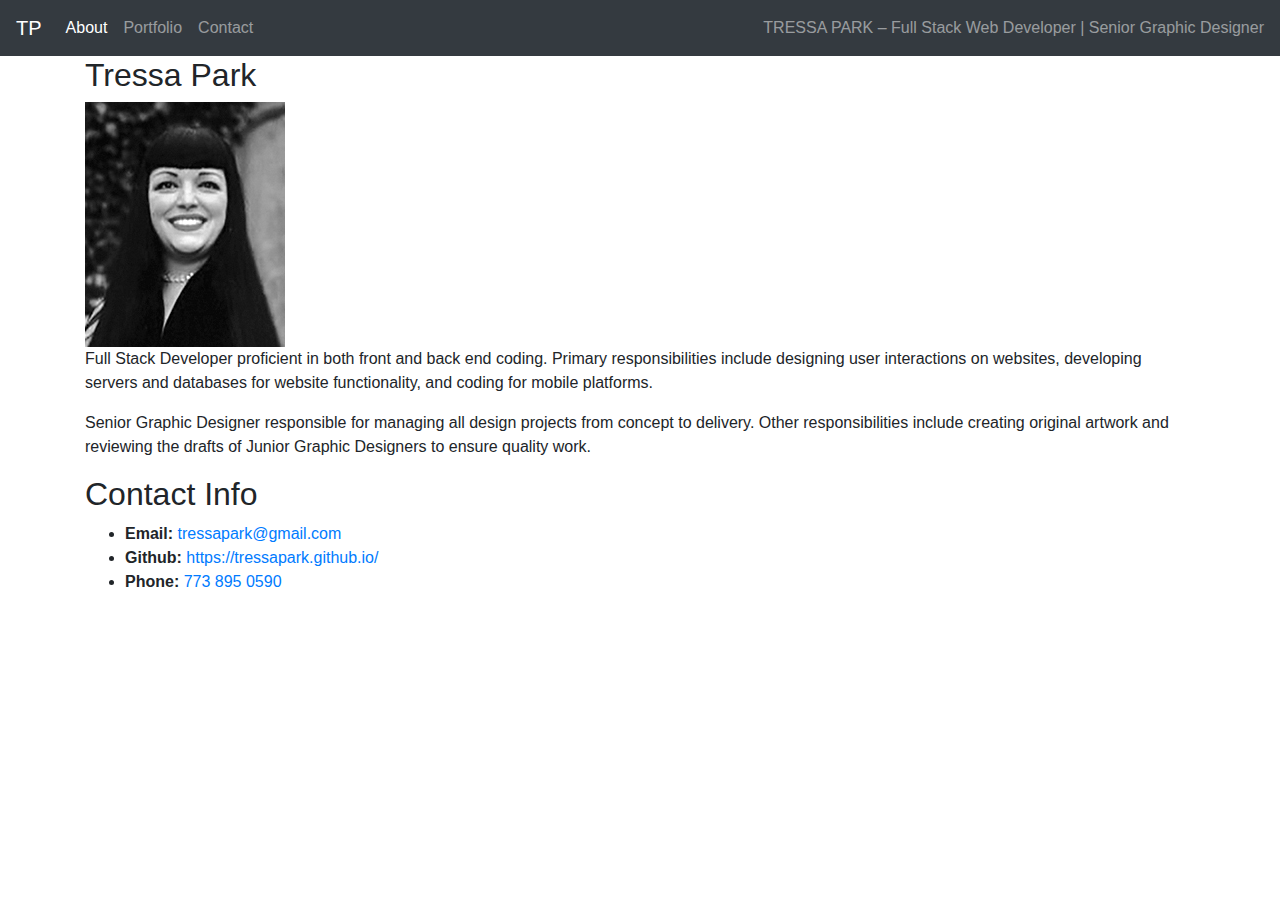
==== index.html @ b0b965c5 "initial commit with files" ====
<!DOCTYPE html>
<html lang="en-us">

<head>
  <link rel="stylesheet" href="https://stackpath.bootstrapcdn.com/bootstrap/4.4.1/css/bootstrap.min.css" integrity="sha384-Vkoo8x4CGsO3+Hhxv8T/Q5PaXtkKtu6ug5TOeNV6gBiFeWPGFN9MuhOf23Q9Ifjh" crossorigin="anonymous">
    <meta charset="UTF-8"/>
    <title>Welcome</title>
</head>

<body>
<nav class="navbar navbar-expand-lg navbar-dark bg-dark">
  <a class="navbar-brand" href="#">TP</a>
  <button class="navbar-toggler" type="button" data-toggle="collapse" data-target="#navbarText" aria-controls="navbarText" aria-expanded="false" aria-label="Toggle navigation">
    <span class="navbar-toggler-icon"></span>
  </button>
  <div class="collapse navbar-collapse" id="navbarText">
    <ul class="navbar-nav mr-auto">
      <li class="nav-item active">
        <a class="nav-link" href="index.html">About <span class="sr-only">(current)</span></a>
      </li>
      <li class="nav-item">
        <a class="nav-link" href="portfolio.html">Portfolio</a>
      </li>
      <li class="nav-item">
        <a class="nav-link" href="contact.html">Contact</a>
      </li>
    </ul>
    <span class="navbar-text">
      TRESSA PARK – Full Stack Web Developer | Senior Graphic Designer
    </span>
  </div>
</nav>

</body>

<div class="container">

    <section id="main-bio">

      <h2>Tressa Park</h2>

      <img src="./assets/images/tressa2bw.jpg" alt="Tressa" style="width:200px;height:245px;" />

      <p>Full Stack Developer proficient in both front and back end coding. Primary responsibilities include designing user interactions on websites, developing servers and databases for website functionality, and coding for mobile platforms.</a></p>
      <p>Senior Graphic Designer responsible for managing all design projects from concept to delivery. Other responsibilities include creating original artwork and reviewing the drafts of Junior Graphic Designers to ensure quality work.</a></p>
    </section>

    <section id="contact-info">
      <h2>Contact Info</h2>
      <ul>
        <li><strong>Email:</strong> <a href="tressapark@gmail.com">tressapark@gmail.com</a></li>
        <li><strong>Github:</strong> <a href="https://tressapark.github.io/">https://tressapark.github.io/</a></li>
        <li><strong>Phone:</strong> <a href="773 895 0590">773 895 0590</a></li>
      </ul>
    </section>
  </div>

</html>
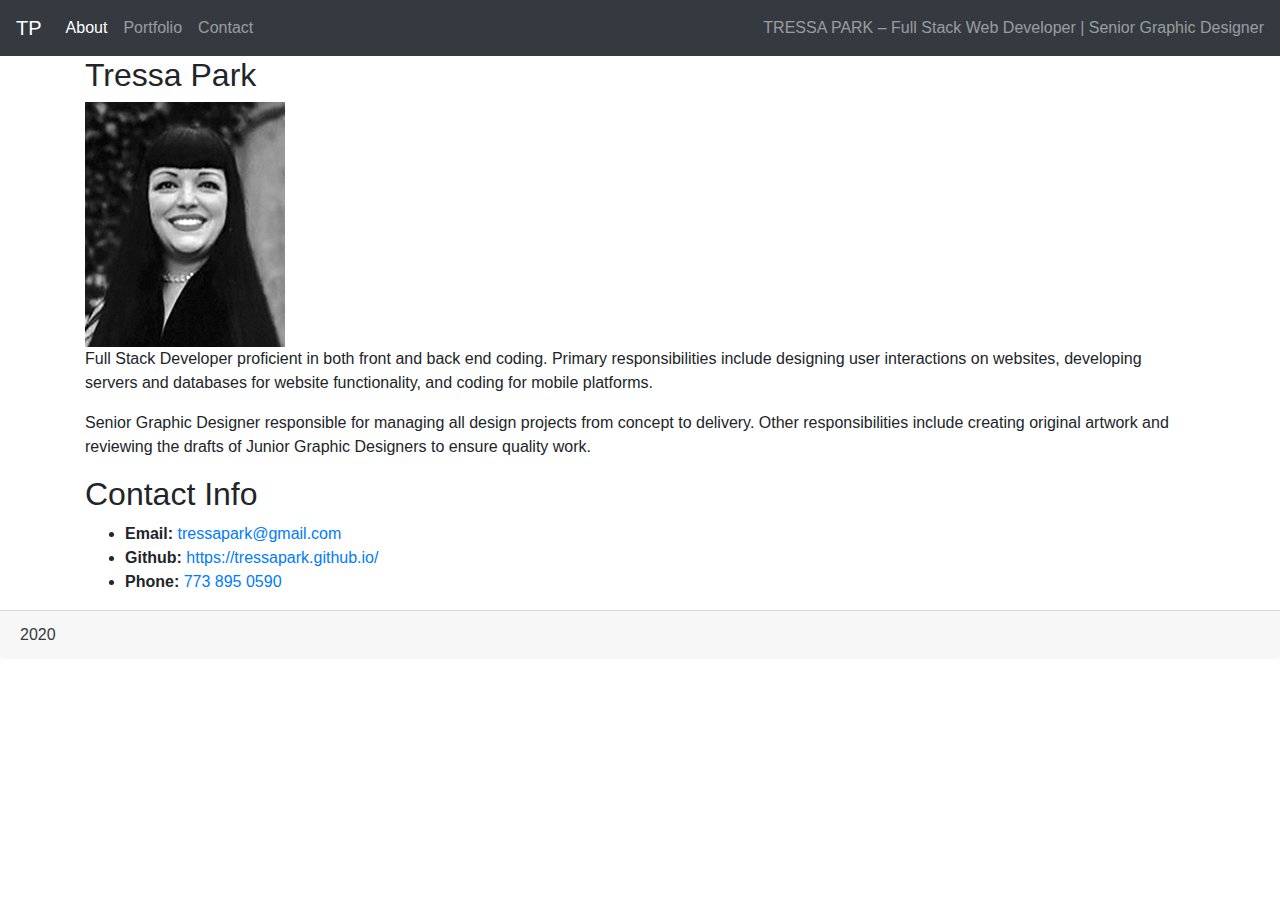
==== commit 16607fd1: "final commit with files" ====
--- a/index.html
+++ b/index.html
@@ -1,10 +1,9 @@
 <!DOCTYPE html>
 <html lang="en-us">
-
 <head>
-  <link rel="stylesheet" href="https://stackpath.bootstrapcdn.com/bootstrap/4.4.1/css/bootstrap.min.css" integrity="sha384-Vkoo8x4CGsO3+Hhxv8T/Q5PaXtkKtu6ug5TOeNV6gBiFeWPGFN9MuhOf23Q9Ifjh" crossorigin="anonymous">
-    <meta charset="UTF-8"/>
-    <title>Welcome</title>
+<link rel="stylesheet" href="https://stackpath.bootstrapcdn.com/bootstrap/4.4.1/css/bootstrap.min.css" integrity="sha384-Vkoo8x4CGsO3+Hhxv8T/Q5PaXtkKtu6ug5TOeNV6gBiFeWPGFN9MuhOf23Q9Ifjh" crossorigin="anonymous">
+<meta charset="UTF-8"/>
+<title>Welcome</title>
 </head>
 
 <body>
@@ -54,5 +53,9 @@
       </ul>
     </section>
   </div>
-
+  <div class="card-footer text-dark">
+    2020
+    <script src="https://code.jquery.com/jquery-3.4.1.slim.min.js" integrity="sha384-J6qa4849blE2+poT4WnyKhv5vZF5SrPo0iEjwBvKU7imGFAV0wwj1yYfoRSJoZ+n" crossorigin="anonymous"></script>
+    <script src="https://cdn.jsdelivr.net/npm/popper.js@1.16.0/dist/umd/popper.min.js" integrity="sha384-Q6E9RHvbIyZFJoft+2mJbHaEWldlvI9IOYy5n3zV9zzTtmI3UksdQRVvoxMfooAo" crossorigin="anonymous"></script>
+    <script src="https://stackpath.bootstrapcdn.com/bootstrap/4.4.1/js/bootstrap.min.js" integrity="sha384-wfSDF2E50Y2D1uUdj0O3uMBJnjuUD4Ih7YwaYd1iqfktj0Uod8GCExl3Og8ifwB6" crossorigin="anonymous"></script>
 </html>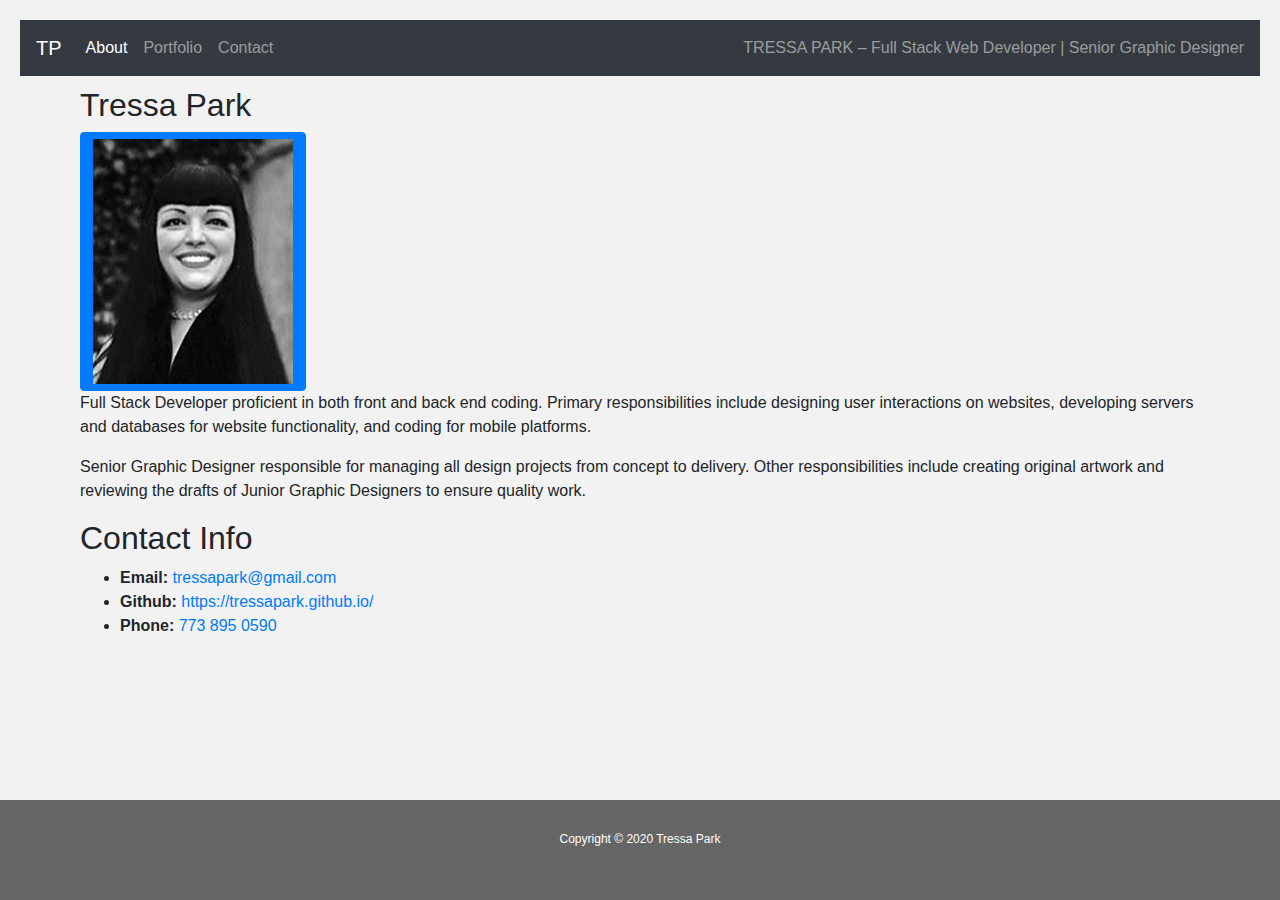
==== commit 139b792c: "updated HTML page to get CSS sheet to work correctly and use merged CSS" ====
--- a/index.html
+++ b/index.html
@@ -3,6 +3,7 @@
 <head>
 <link rel="stylesheet" href="https://stackpath.bootstrapcdn.com/bootstrap/4.4.1/css/bootstrap.min.css" integrity="sha384-Vkoo8x4CGsO3+Hhxv8T/Q5PaXtkKtu6ug5TOeNV6gBiFeWPGFN9MuhOf23Q9Ifjh" crossorigin="anonymous">
 <meta charset="UTF-8"/>
+<link rel="stylesheet" type="text/css" href="assets/css/style.css">
 <title>Welcome</title>
 </head>
 
@@ -38,7 +39,32 @@
 
       <h2>Tressa Park</h2>
 
-      <img src="./assets/images/tressa2bw.jpg" alt="Tressa" style="width:200px;height:245px;" />
+      
+      <!-- Button trigger modal -->
+<a href="#" type="button" class="btn btn-primary" data-toggle="modal" data-target="#staticBackdrop">
+  <img src="./assets/images/tressa2bw.jpg" alt="Tressa" style="width:200px;height:245px;" />
+</a>
+
+<!-- Modal -->
+<div class="modal fade" id="staticBackdrop" data-backdrop="static" tabindex="-1" role="dialog" aria-labelledby="staticBackdropLabel" aria-hidden="true">
+  <div class="modal-dialog" role="document">
+    <div class="modal-content">
+      <div class="modal-header">
+        <h5 class="modal-title" id="staticBackdropLabel">Modal title</h5>
+        <button type="button" class="close" data-dismiss="modal" aria-label="Close">
+          <span aria-hidden="true">&times;</span>
+        </button>
+      </div>
+      <div class="modal-body">
+        ...
+      </div>
+      <div class="modal-footer">
+        <button type="button" class="btn btn-secondary" data-dismiss="modal">Close</button>
+        <button type="button" class="btn btn-primary">Understood</button>
+      </div>
+    </div>
+  </div>
+</div>
 
       <p>Full Stack Developer proficient in both front and back end coding. Primary responsibilities include designing user interactions on websites, developing servers and databases for website functionality, and coding for mobile platforms.</a></p>
       <p>Senior Graphic Designer responsible for managing all design projects from concept to delivery. Other responsibilities include creating original artwork and reviewing the drafts of Junior Graphic Designers to ensure quality work.</a></p>
@@ -53,8 +79,13 @@
       </ul>
     </section>
   </div>
-  <div class="card-footer text-dark">
-    2020
+  <!-- <div class="card-footer text-dark"> -->
+    <footer>
+      <div id="copyright">
+        Copyright &copy; 2020 Tressa Park
+      </div>
+    </footer>
+    <!-- </div> -->
     <script src="https://code.jquery.com/jquery-3.4.1.slim.min.js" integrity="sha384-J6qa4849blE2+poT4WnyKhv5vZF5SrPo0iEjwBvKU7imGFAV0wwj1yYfoRSJoZ+n" crossorigin="anonymous"></script>
     <script src="https://cdn.jsdelivr.net/npm/popper.js@1.16.0/dist/umd/popper.min.js" integrity="sha384-Q6E9RHvbIyZFJoft+2mJbHaEWldlvI9IOYy5n3zV9zzTtmI3UksdQRVvoxMfooAo" crossorigin="anonymous"></script>
     <script src="https://stackpath.bootstrapcdn.com/bootstrap/4.4.1/js/bootstrap.min.js" integrity="sha384-wfSDF2E50Y2D1uUdj0O3uMBJnjuUD4Ih7YwaYd1iqfktj0Uod8GCExl3Og8ifwB6" crossorigin="anonymous"></script>
--- a/assets/css/style.css
+++ b/assets/css/style.css
@@ -0,0 +1,117 @@
+body {
+    font-family: Arial, Helvetica, sans-serif;
+    background-color: #f1f1f1;
+    padding: 20px;
+   
+  }
+  
+  * {
+    box-sizing: border-box;
+  }
+
+  h1 {
+    font-size: 50px;
+    word-break: break-all;
+  }
+  
+  input[type=text], select, textarea {
+    width: 100%;
+    padding: 12px;
+    border: 1px solid #ff5733;
+    margin-top: 6px;
+    margin-bottom: 16px;
+    resize: vertical;
+  }
+  
+  input[type=submit] {
+    background-color: #ff5733;
+    color: white;
+    padding: 12px 20px;
+    border: none;
+    cursor: pointer;
+  }
+  
+  input[type=submit]:hover {
+    background-color: #1cc201;
+  }
+  
+  .container {
+    border-radius: 5px;
+    background-color: #f2f2f2;
+    padding: 10px;
+  }
+  
+  .column {
+    float: left;
+    width: 35%;
+    margin-top: 6px;
+    padding: 20px;
+  }
+
+  .row {
+    margin: 8px -16px;
+  }
+
+  .row,
+  .row > .column {
+    padding: 8px;
+  }
+  
+  .row:after {
+    content: "";
+    display: table;
+    clear: both;
+  }
+
+  .content {
+    background-color: white;
+    padding: 10px;
+  }
+  
+  footer {
+      /*footer styling*/
+    position: absolute;
+    left: 0;
+    bottom: 0;
+    height: 100px;
+    width: 100%;
+    /* padding: 30px 0; */
+    clear: both;
+    font-size: 12px;
+    color: #fff;
+    text-align: center;
+    background: #666;
+    
+  }
+
+  #copyright{
+      /*info inside the footer*/
+      padding: 30px 0;  
+  }
+  
+  @media screen and (max-width: 600px) {
+    .column, input[type=submit] {
+      width: 100%;
+      margin-top: 0;
+    }
+  }
+
+  @media screen and (max-width: 900px) {
+    .column {
+      width: 50%;
+    }
+  }
+
+  /*Portfolio styling*/
+  .main {
+    max-width: 1000px;
+    margin: auto;
+  }
+
+  /*contactme styling*/
+  #contactme{
+      text-align: center;
+  }
+
+  
+  